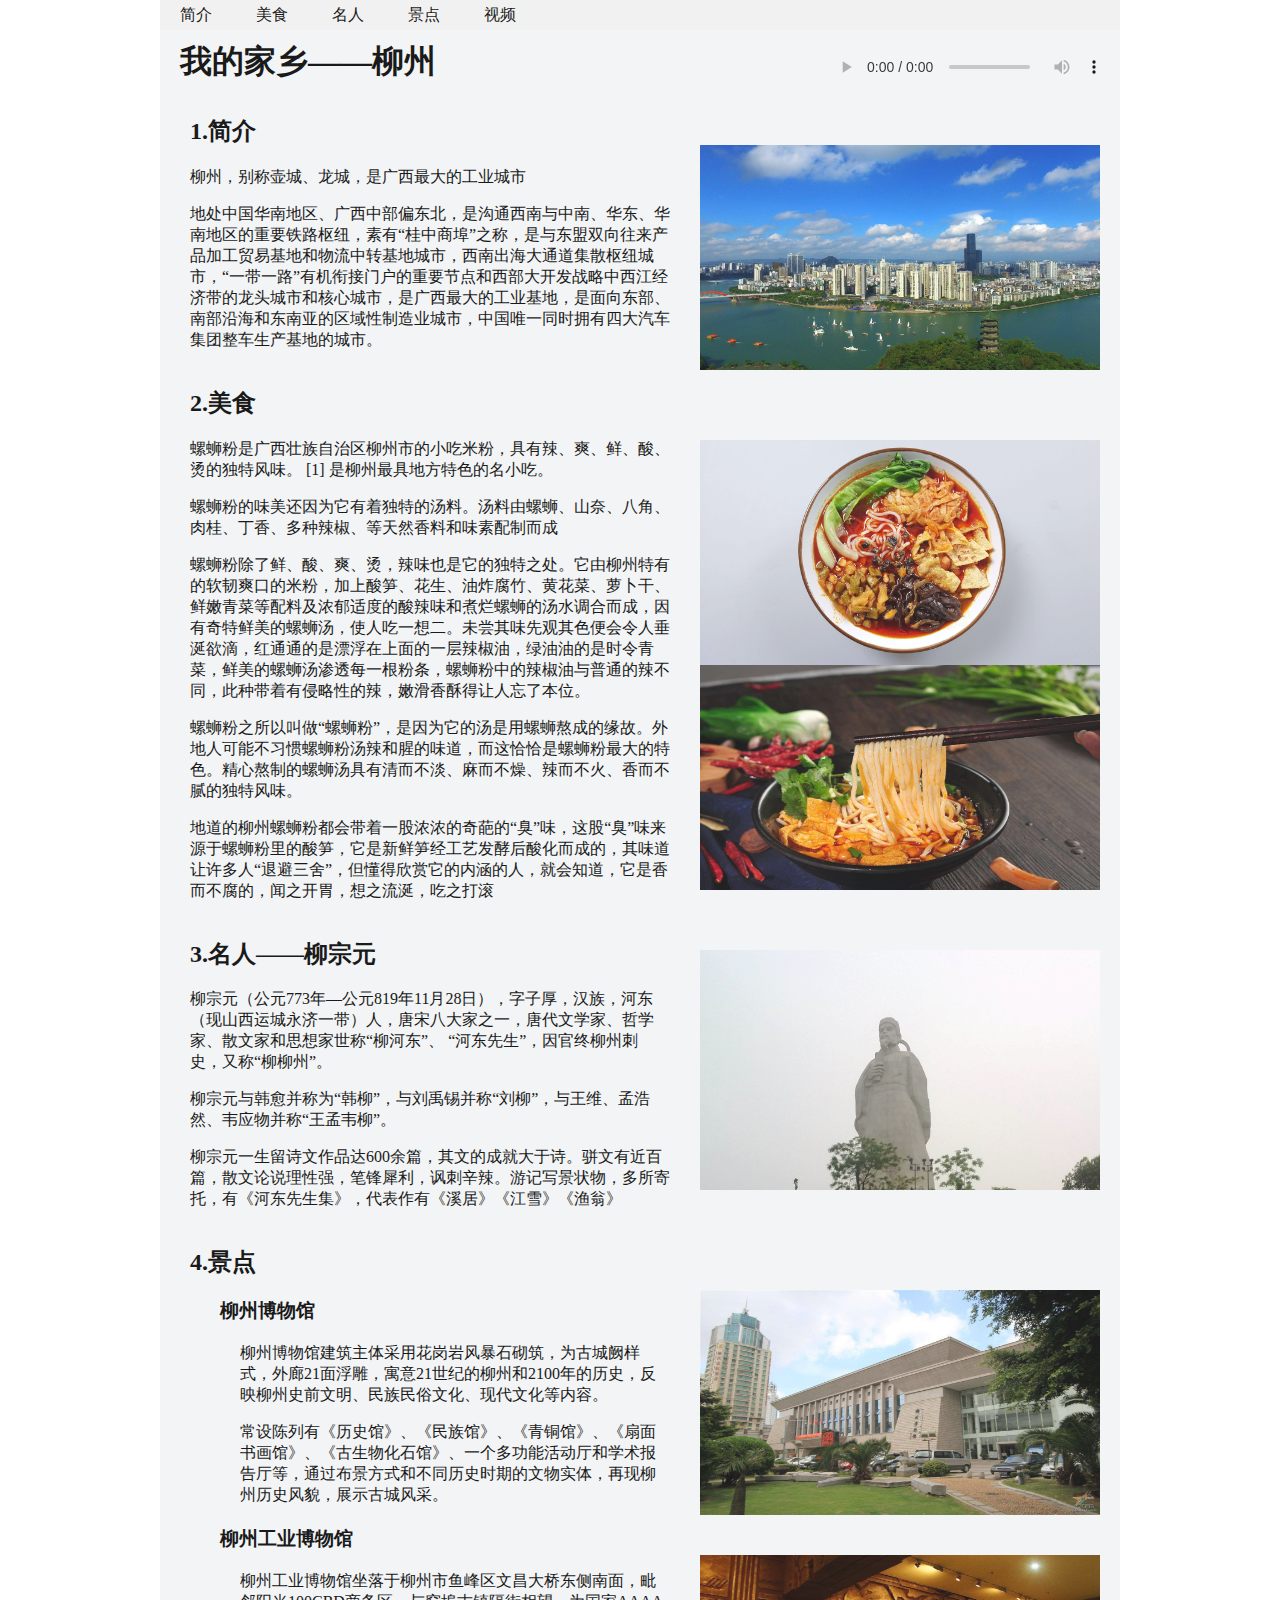
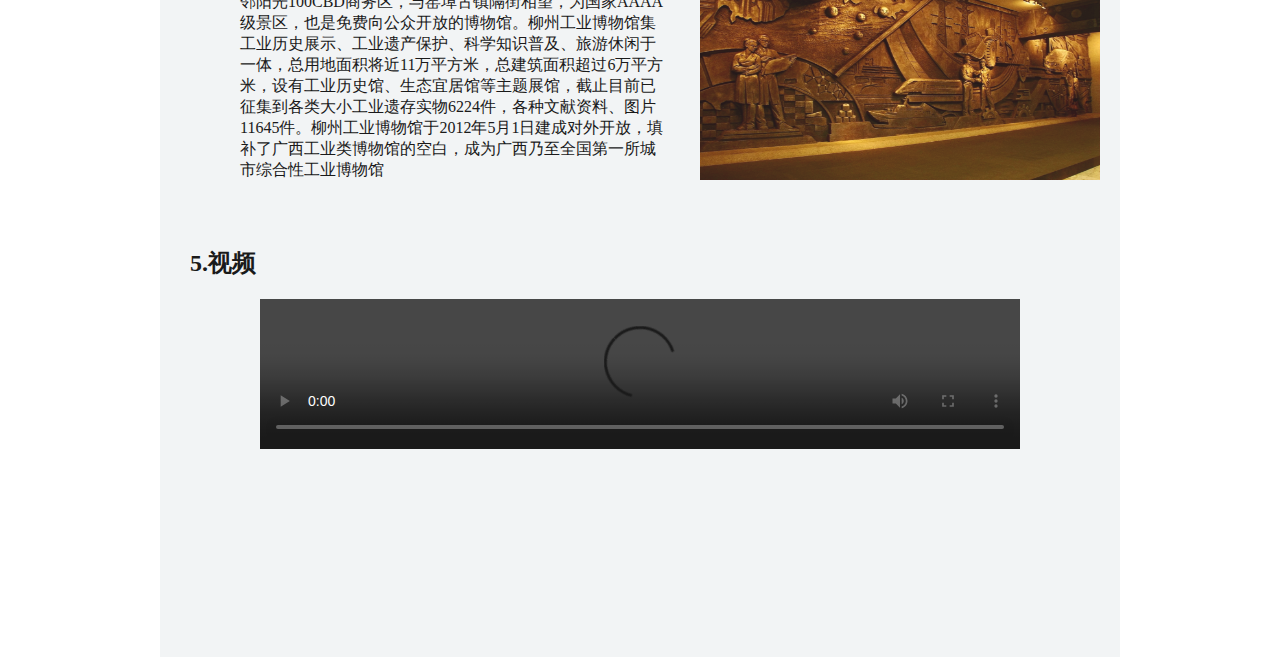
==== index.html @ 6eb38eb7 "Initial commit" ====
<!DOCTYPE html>
<html>
    <head>
        <meta charset="utf-8"/>
        <title>广西柳州</title>
        <link rel="stylesheet" href="css/style.css">
    </head>
    <body>
        <div class="box">
            <nav>
                <div class="navigator">
                    <a href="#01" class="click">简介</a>
                    <a href="#02" class="click">美食</a>
                    <a href="#03" class="click">名人</a>
                    <a href="#04" class="click">景点</a>
                    <a href="#05" class="click">视频</a>
                </div>
                <audio autoplay="autoplay" loop="loop" preload="auto" controls="controls"
                            src="music/music_1.mp3">       
                </audio>
            </nav>
            <div>
                <div class="heading">
                    <h1 class="title_1">
                    我的家乡——柳州
                    </h1>
                </div>
            </div>
            <div class="text">
                <div class="introduction">
                    <h2 id="01">
                        1.简介
                    </h2>
                    <p>
                        柳州，别称壶城、龙城，是广西最大的工业城市
                    </p>
                    <p>
                        地处中国华南地区、广西中部偏东北，是沟通西南与中南、华东、华南地区的重要铁路枢纽，素有“桂中商埠”之称，是与东盟双向往来产品加工贸易基地和物流中转基地城市，西南出海大通道集散枢纽城市，“一带一路”有机衔接门户的重要节点和西部大开发战略中西江经济带的龙头城市和核心城市，是广西最大的工业基地，是面向东部、南部沿海和东南亚的区域性制造业城市，中国唯一同时拥有四大汽车集团整车生产基地的城市。
                    </p>
                </div>
                <div class="food">
                    <h2 id="02">
                        2.美食
                    </h2>
                    <p>
                        螺蛳粉是广西壮族自治区柳州市的小吃米粉，具有辣、爽、鲜、酸、烫的独特风味。 [1]  是柳州最具地方特色的名小吃。
                    </p>    
                    <p>   
                    螺蛳粉的味美还因为它有着独特的汤料。汤料由螺蛳、山奈、八角、肉桂、丁香、多种辣椒、等天然香料和味素配制而成
                    </p>
                    <p>
                        螺蛳粉除了鲜、酸、爽、烫，辣味也是它的独特之处。它由柳州特有的软韧爽口的米粉，加上酸笋、花生、油炸腐竹、黄花菜、萝卜干、鲜嫩青菜等配料及浓郁适度的酸辣味和煮烂螺蛳的汤水调合而成，因有奇特鲜美的螺蛳汤，使人吃一想二。未尝其味先观其色便会令人垂涎欲滴，红通通的是漂浮在上面的一层辣椒油，绿油油的是时令青菜，鲜美的螺蛳汤渗透每一根粉条，螺蛳粉中的辣椒油与普通的辣不同，此种带着有侵略性的辣，嫩滑香酥得让人忘了本位。
                    </p>
                    <p>
                        螺蛳粉之所以叫做“螺蛳粉”，是因为它的汤是用螺蛳熬成的缘故。外地人可能不习惯螺蛳粉汤辣和腥的味道，而这恰恰是螺蛳粉最大的特色。精心熬制的螺蛳汤具有清而不淡、麻而不燥、辣而不火、香而不腻的独特风味。
                    </p>    
                    <p>
                        地道的柳州螺蛳粉都会带着一股浓浓的奇葩的“臭”味，这股“臭”味来源于螺蛳粉里的酸笋，它是新鲜笋经工艺发酵后酸化而成的，其味道让许多人“退避三舍”，但懂得欣赏它的内涵的人，就会知道，它是香而不腐的，闻之开胃，想之流涎，吃之打滚
                    </p>
                </div>
                <div class="famous">
                    <h2 id="03">
                        3.名人——柳宗元
                    </h2>
                    <p>
                        柳宗元（公元773年—公元819年11月28日），字子厚，汉族，河东（现山西运城永济一带）人，唐宋八大家之一，唐代文学家、哲学家、散文家和思想家世称“柳河东”、 “河东先生”，因官终柳州刺史，又称“柳柳州”。
                    </p>
                    <p>
                        柳宗元与韩愈并称为“韩柳”，与刘禹锡并称“刘柳”，与王维、孟浩然、韦应物并称“王孟韦柳”。
                    </p>
                    <p>
                        柳宗元一生留诗文作品达600余篇，其文的成就大于诗。骈文有近百篇，散文论说理性强，笔锋犀利，讽刺辛辣。游记写景状物，多所寄托，有《河东先生集》，代表作有《溪居》《江雪》《渔翁》
                    </p>
                </div>
                <div class="sightseeing">
                    <h2 id="04">
                    4.景点
                    </h2>
                    <h3 class="little_title">
                        柳州博物馆
                    </h3>
                    <p class="p4_p">
                    柳州博物馆建筑主体采用花岗岩风暴石砌筑，为古城阙样式，外廊21面浮雕，寓意21世纪的柳州和2100年的历史，反映柳州史前文明、民族民俗文化、现代文化等内容。
                    </p>
                    <p class="p4_p">
                    常设陈列有《历史馆》、《民族馆》、《青铜馆》、《扇面书画馆》、《古生物化石馆》、一个多功能活动厅和学术报告厅等，通过布景方式和不同历史时期的文物实体，再现柳州历史风貌，展示古城风采。
                    </p>
                    <h3 class="little_title">
                        柳州工业博物馆
                    </h3>
                    <p class="p4_p">
                    柳州工业博物馆坐落于柳州市鱼峰区文昌大桥东侧南面，毗邻阳光100CBD商务区，与窑埠古镇隔街相望，为国家AAAA级景区，也是免费向公众开放的博物馆。柳州工业博物馆集工业历史展示、工业遗产保护、科学知识普及、旅游休闲于一体，总用地面积将近11万平方米，总建筑面积超过6万平方米，设有工业历史馆、生态宜居馆等主题展馆，截止目前已征集到各类大小工业遗存实物6224件，各种文献资料、图片11645件。柳州工业博物馆于2012年5月1日建成对外开放，填补了广西工业类博物馆的空白，成为广西乃至全国第一所城市综合性工业博物馆
                    </p>
                </div>
            </div>
            <div class="pic">
                <img src="pic/pic_2.jpg" class="introduce_pic">
                <img src="pic/pic_7.jpg" class="food_pic" style="margin-top: 50px;">
                <img src="pic/pic_18.jpg" class="food_pic">
                <img src="pic/pic_17.jpg" class="famous_pic">
                <img src="pic/pic_15.jpg" class="sightseeing_pic_1">
                <img src="pic/pic_14.jpg" class="sightseeing_pic_2">
            </div>
            <div>
                <h2 id="05" class="video_title">
                    5.视频
                </h2>
                <div style="margin:100px;">
                    <video src="video/video_1.mp4" class="video" controls="controls"></video>
                </div>
                <img src="pic/tm.gif" height="100px">
            </div>
    </body>
</html>
---- css/style.css ----
body{
	margin: 0 auto;
	padding: 0 auto;
	background: url(https://timgsa.baidu.com/timg?image&quality=80&size=b9999_10000&sec=1590161039646&di=6811999ba55d52f9fa876b9d6bae0b6d&imgtype=0&src=http%3A%2F%2Fb2c.gaohangip.com%2Fuploads%2F151014%2F151014%2F1-151014160R9510.jpg);
	background-attachment: fixed;
	width: 100%;
}
nav{
    height: 30px ;
    background-color: rgb(241, 240, 240);
}
.navigator{
    line-height: 30px;
    margin: 0;
    background-color: rgb(241, 240, 240);
    width:960px;
    height:30px;
    position:fixed;
    top:0;
}
.click{
    margin: 20px;
    text-decoration: none;
    color: rgb(0,0,0);
}
audio{
    float: right;
    margin-top: 40px;
}
.text{
    width: 500px;
    float: left;
}
.pic{
    width: 400px;
    float: right;
}
.box{
    width: 960px;
    margin: 0 auto;
    background-color: rgb(241, 243, 244);
    filter:alpha(Opacity=90);
    -moz-opacity:0.9;
    opacity: 0.9;
}
.heading{
    height: 65px;
    margin-left: 0px;
    margin-top: 0px;
    background-color: rgb(241, 243, 244);
}
.title_1{
    margin-block-start: 0px;
    margin-block-end: 0px;
    padding: 10px 20px 0px 20px;
    height: 40px;
}
.introduction{
    width: 480px;
    padding-left: 30px;
    float: left;
  
}
.introduce_pic{
    width: 400px;
    height: 225px;
    margin: 20px;
    margin-top: 50px;
    float: right;
  
}
.food{
    width: 480px;
    margin-top: 0px;
    padding-left: 30px;
    float: left;
    
}
.food_pic{
    width: 400px;
    height: 225px;
    margin-right: 20px;
    float: right;
    
}
.famous{
    width: 480px;
    margin-top: 0px;
    padding-left: 30px;
    float: left;
   
}
.famous_pic{
    width: 400px;
    height: 240px;
    margin-right: 20px;
    margin-top: 60px;
    float: right;
   
}
.bottom{
    width: 100%;
    height: 100px;
   
}
.sightseeing{
    width: 480px;
    margin-top: 0px;
    padding-left: 30px;
    float: left;
  
}
.little_title{
    margin-left: 30px;
    margin-top: 20px;
   
}
.p4_p{
    margin-left: 50px;
   
}
.sightseeing_pic_1{
    width: 400px;
    height: 225px;
    margin-right: 20px;
    margin-top: 100px;
    float: right;
    
}
.sightseeing_pic_2{
    width: 400px;
    height: 225px;
    margin-right: 20px;
    margin-top: 40px;
    float: right;
}
.video_box{
    margin: 0 auto;
}
.video_title{
    width: 480px;
    margin-top: 50px;
    padding-left: 30px;
    float: left;
}
.video{
    width:100%;;
}
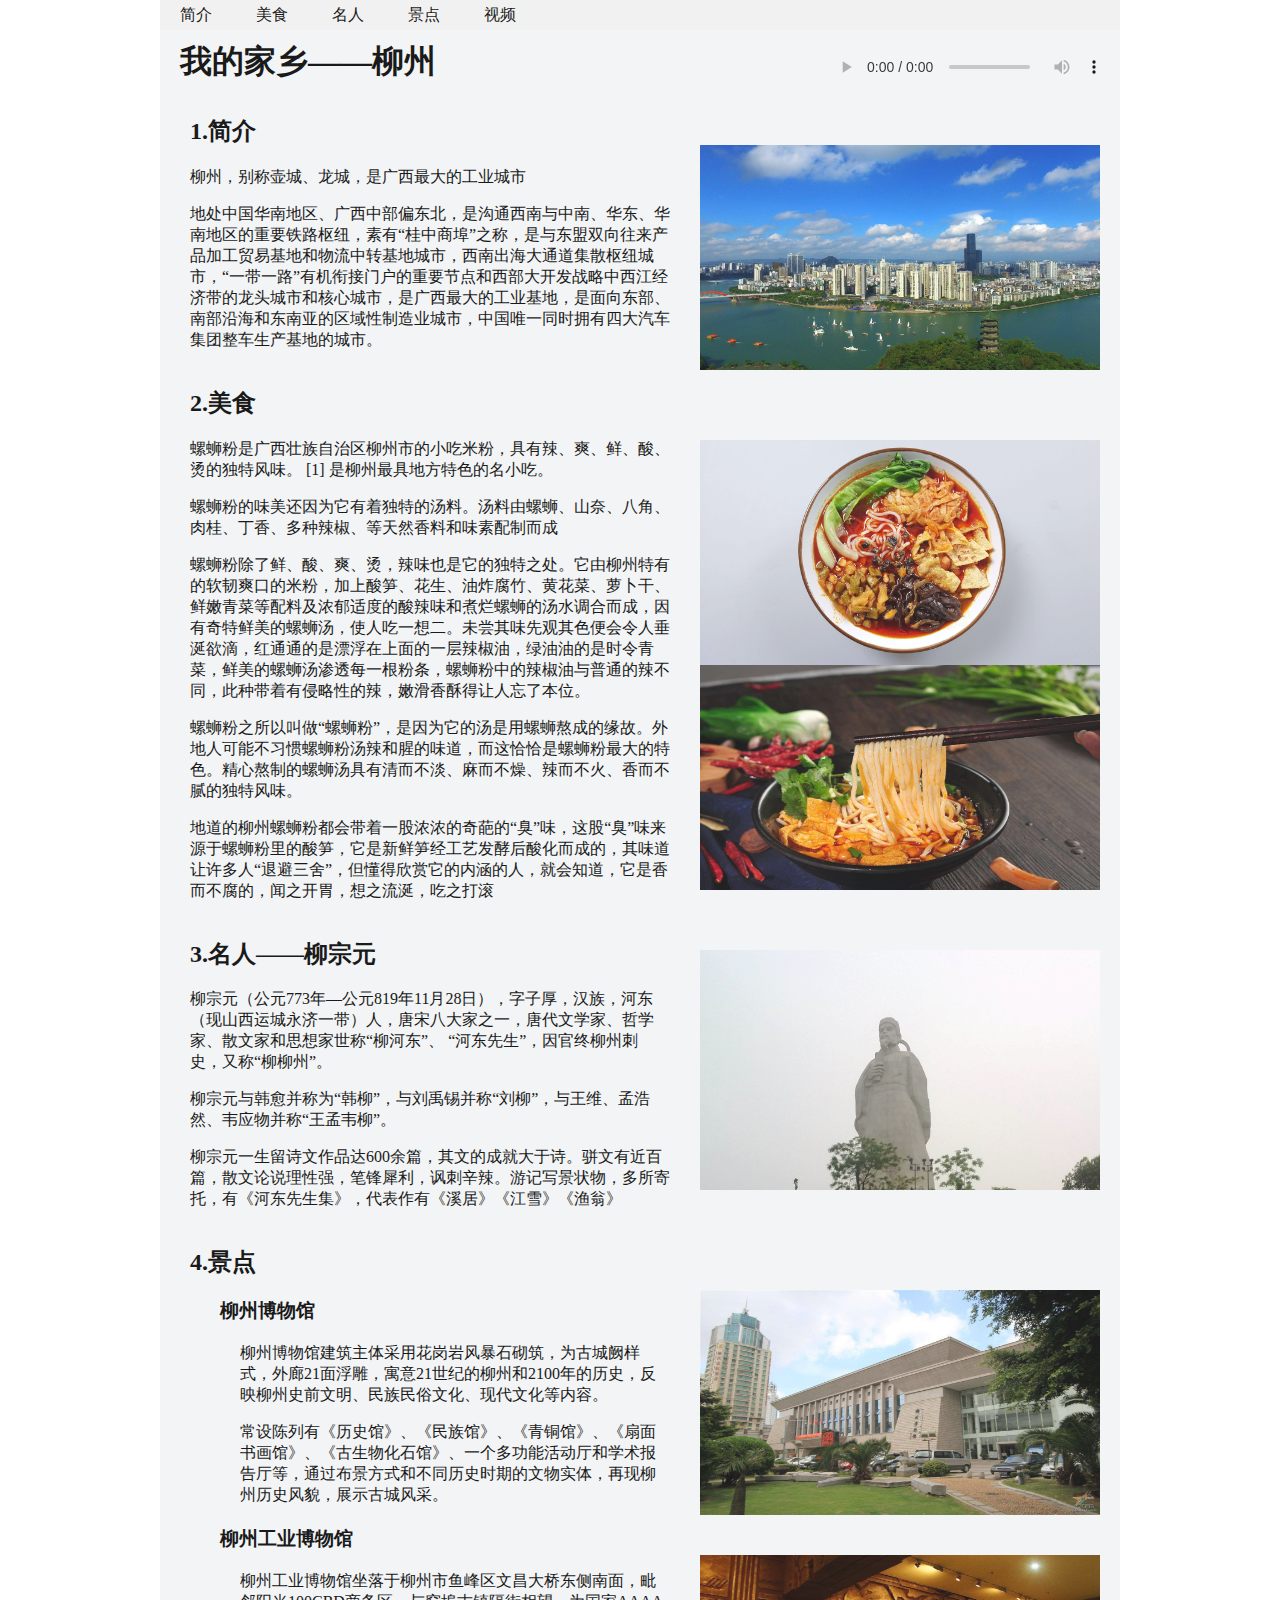
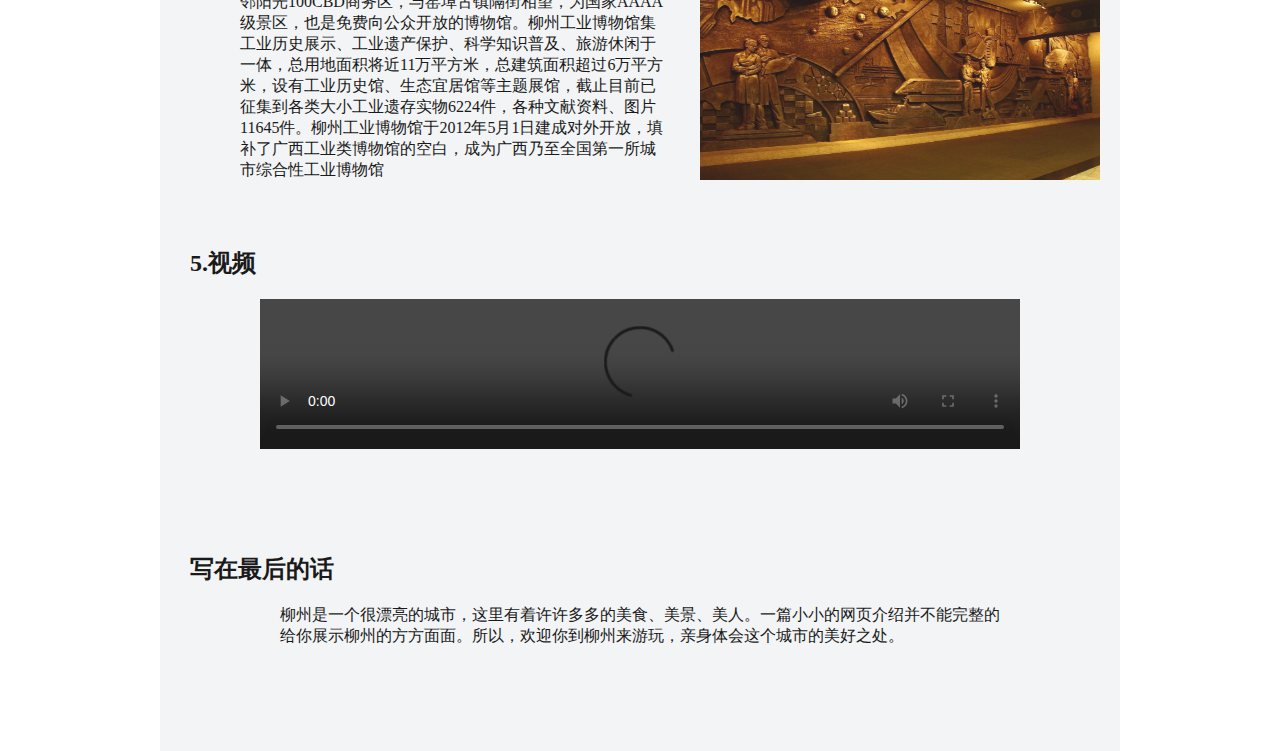
==== commit 94c7562e: "xiaogaiyixia" ====
--- a/index.html
+++ b/index.html
@@ -108,6 +108,15 @@
                 <div style="margin:100px;">
                     <video src="video/video_1.mp4" class="video" controls="controls"></video>
                 </div>
+                
+            </div>
+            <div>
+                <h2 class="last_title">
+                    写在最后的话
+                </h2>
+                <p class="last_p">
+                    柳州是一个很漂亮的城市，这里有着许许多多的美食、美景、美人。一篇小小的网页介绍并不能完整的给你展示柳州的方方面面。所以，欢迎你到柳州来游玩，亲身体会这个城市的美好之处。
+                </p>
                 <img src="pic/tm.gif" height="100px">
             </div>
     </body>
--- a/css/style.css
+++ b/css/style.css
@@ -145,4 +145,14 @@
 }
 .video{
     width:100%;;
+}
+.last_title{
+    width: 480px;
+    margin-top: 50px;
+    padding-left: 30px;
+}
+.last_p{
+    width: 720px;
+    margin: 0 auto;
+
 }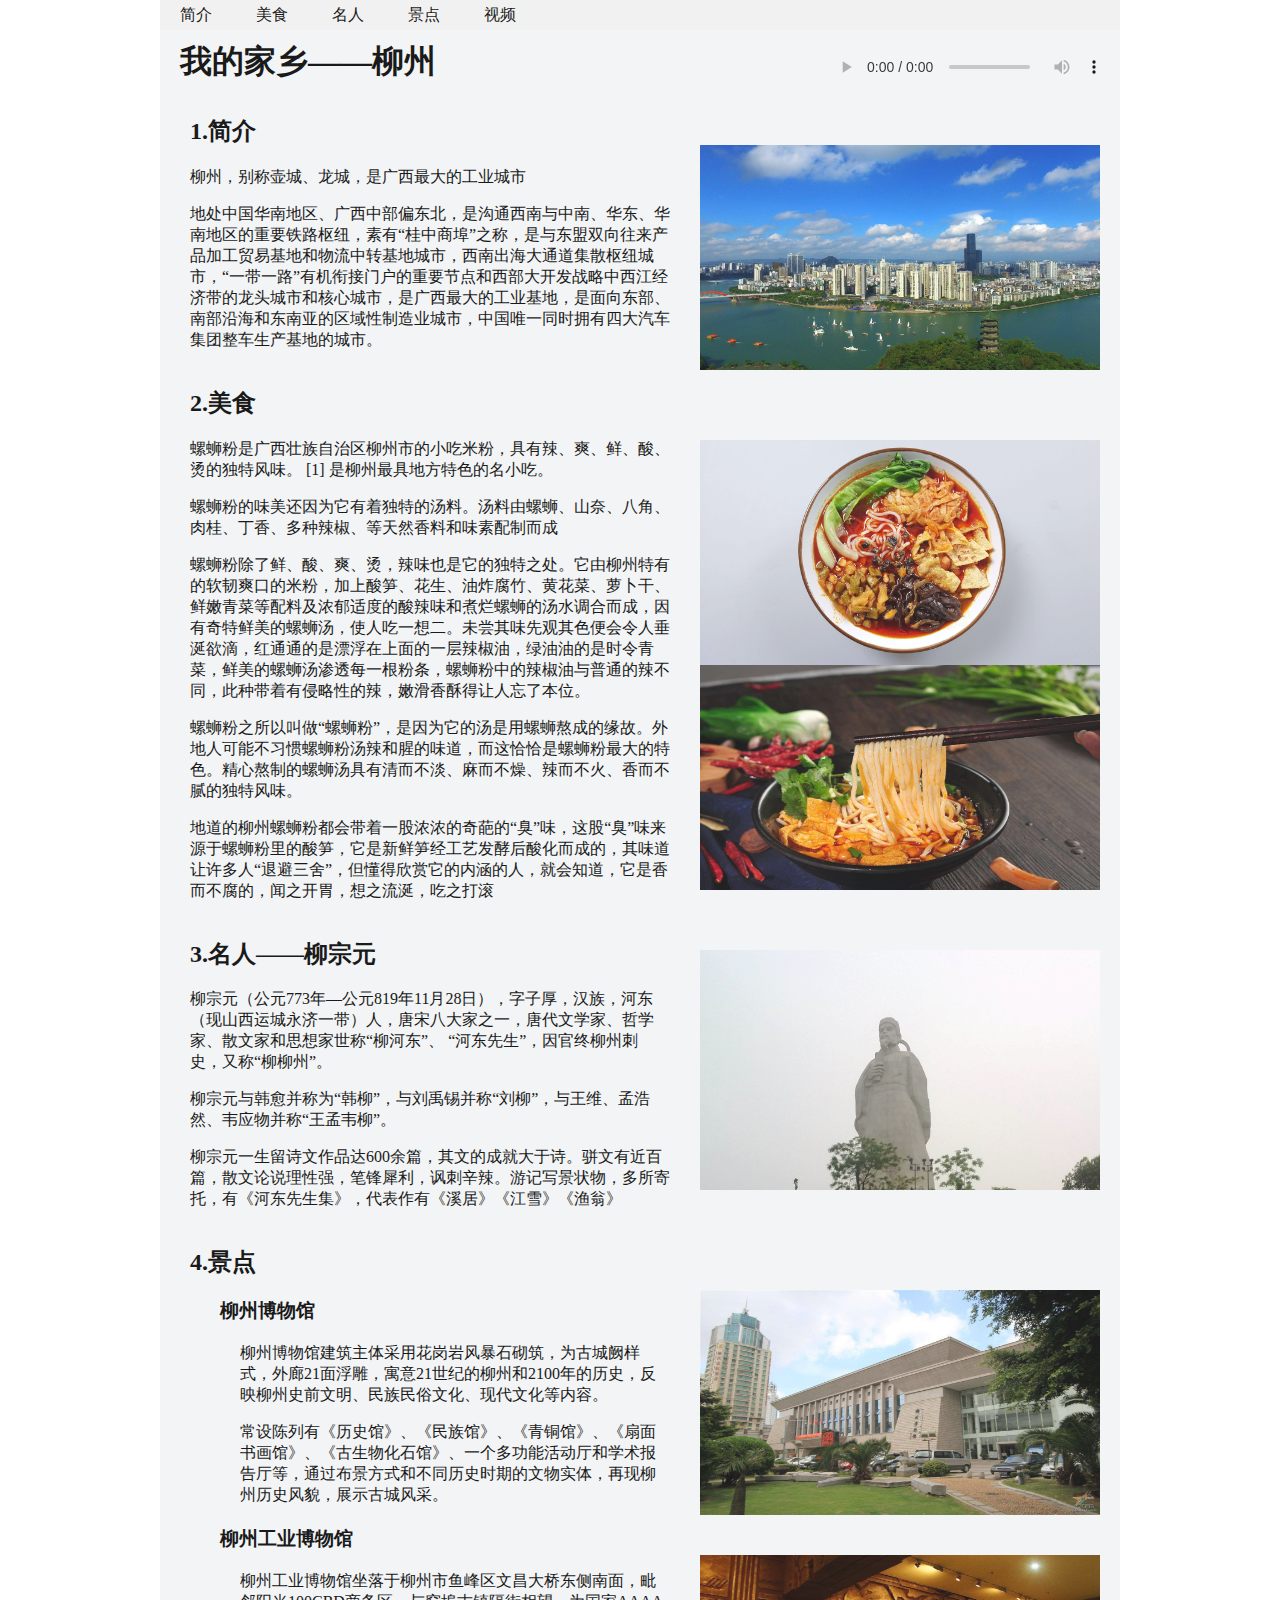
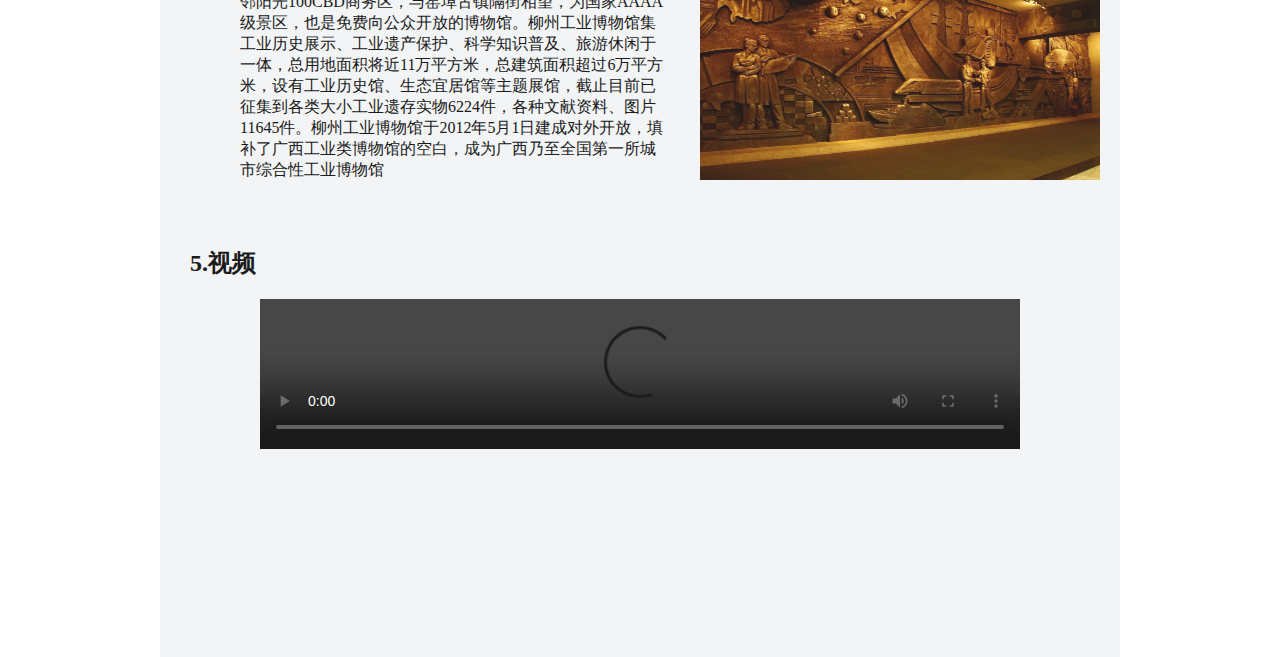
==== commit 74906f1d: "Revert "xiaogaiyixia"" ====
--- a/index.html
+++ b/index.html
@@ -108,15 +108,6 @@
                 <div style="margin:100px;">
                     <video src="video/video_1.mp4" class="video" controls="controls"></video>
                 </div>
-                
-            </div>
-            <div>
-                <h2 class="last_title">
-                    写在最后的话
-                </h2>
-                <p class="last_p">
-                    柳州是一个很漂亮的城市，这里有着许许多多的美食、美景、美人。一篇小小的网页介绍并不能完整的给你展示柳州的方方面面。所以，欢迎你到柳州来游玩，亲身体会这个城市的美好之处。
-                </p>
                 <img src="pic/tm.gif" height="100px">
             </div>
     </body>
--- a/css/style.css
+++ b/css/style.css
@@ -145,14 +145,4 @@
 }
 .video{
     width:100%;;
-}
-.last_title{
-    width: 480px;
-    margin-top: 50px;
-    padding-left: 30px;
-}
-.last_p{
-    width: 720px;
-    margin: 0 auto;
-
 }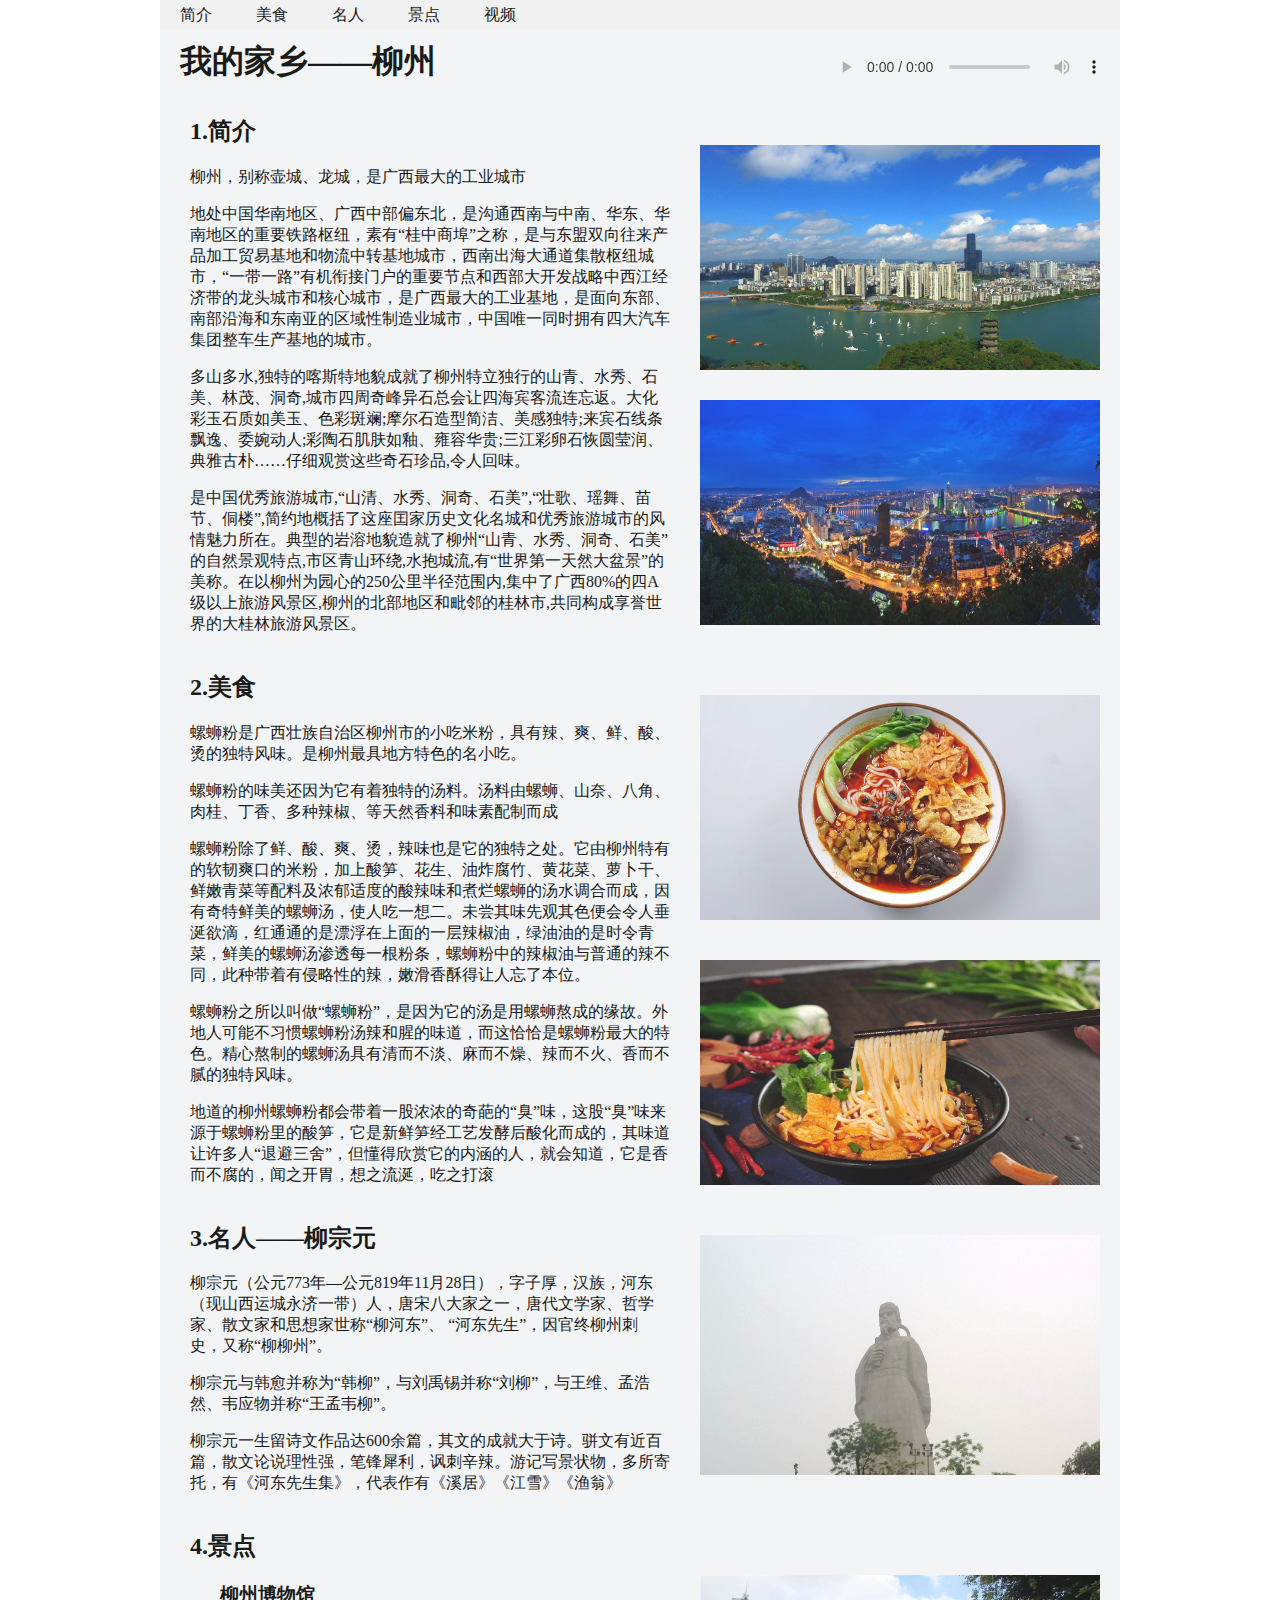
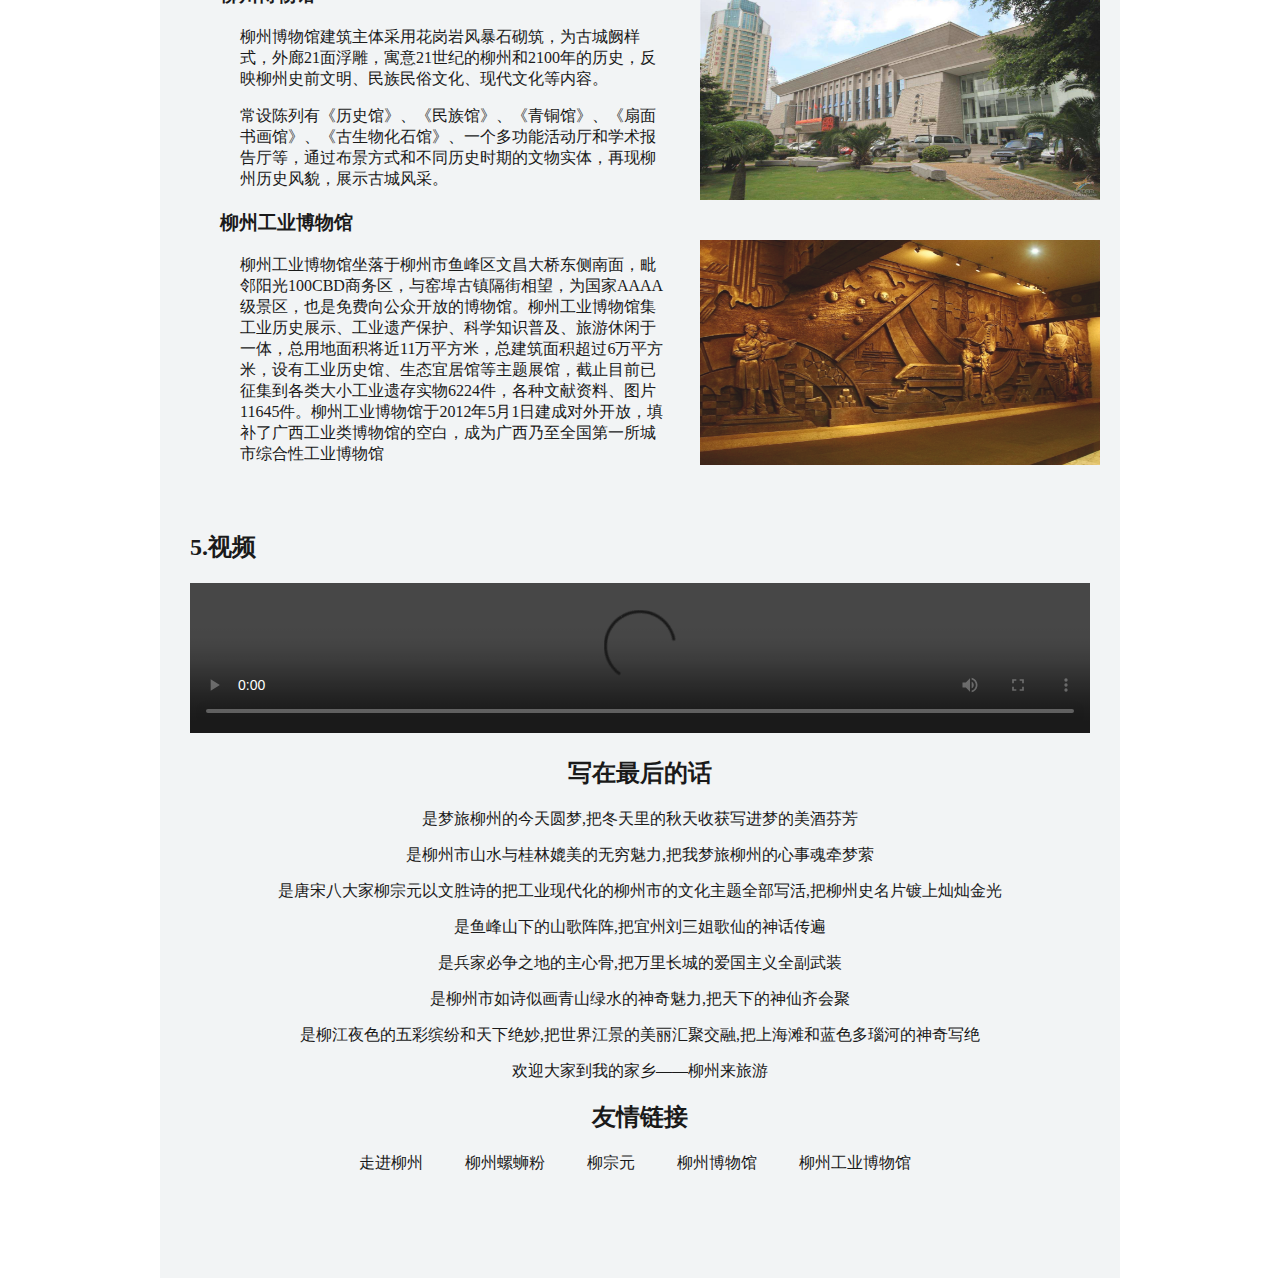
==== commit 2b9ceb1a: "修改" ====
--- a/index.html
+++ b/index.html
@@ -37,13 +37,19 @@
                     <p>
                         地处中国华南地区、广西中部偏东北，是沟通西南与中南、华东、华南地区的重要铁路枢纽，素有“桂中商埠”之称，是与东盟双向往来产品加工贸易基地和物流中转基地城市，西南出海大通道集散枢纽城市，“一带一路”有机衔接门户的重要节点和西部大开发战略中西江经济带的龙头城市和核心城市，是广西最大的工业基地，是面向东部、南部沿海和东南亚的区域性制造业城市，中国唯一同时拥有四大汽车集团整车生产基地的城市。
                     </p>
+                    <p>
+                        多山多水,独特的喀斯特地貌成就了柳州特立独行的山青、水秀、石美、林茂、洞奇,城市四周奇峰异石总会让四海宾客流连忘返。大化彩玉石质如美玉、色彩斑斓;摩尔石造型简洁、美感独特;来宾石线条飘逸、委婉动人;彩陶石肌肤如釉、雍容华贵;三江彩卵石恢圆莹润、典雅古朴……仔细观赏这些奇石珍品,令人回味。
+                    </p>
+                    <p>
+                        是中国优秀旅游城市,“山清、水秀、洞奇、石美”,“壮歌、瑶舞、苗节、侗楼”,简约地概括了这座囯家历史文化名城和优秀旅游城市的风情魅力所在。典型的岩溶地貌造就了柳州“山青、水秀、洞奇、石美”的自然景观特点,市区青山环绕,水抱城流,有“世界第一天然大盆景”的美称。在以柳州为园心的250公里半径范围内,集中了广西80%的四A级以上旅游风景区,柳州的北部地区和毗邻的桂林市,共同构成享誉世界的大桂林旅游风景区。
+                    </p>
                 </div>
                 <div class="food">
                     <h2 id="02">
                         2.美食
                     </h2>
                     <p>
-                        螺蛳粉是广西壮族自治区柳州市的小吃米粉，具有辣、爽、鲜、酸、烫的独特风味。 [1]  是柳州最具地方特色的名小吃。
+                        螺蛳粉是广西壮族自治区柳州市的小吃米粉，具有辣、爽、鲜、酸、烫的独特风味。是柳州最具地方特色的名小吃。
                     </p>    
                     <p>   
                     螺蛳粉的味美还因为它有着独特的汤料。汤料由螺蛳、山奈、八角、肉桂、丁香、多种辣椒、等天然香料和味素配制而成
@@ -94,9 +100,10 @@
                 </div>
             </div>
             <div class="pic">
-                <img src="pic/pic_2.jpg" class="introduce_pic">
-                <img src="pic/pic_7.jpg" class="food_pic" style="margin-top: 50px;">
-                <img src="pic/pic_18.jpg" class="food_pic">
+                <img src="pic/pic_2.jpg" class="introduce_pic_1">
+                <img src="pic/pic_5.jpg" class="introduce_pic_2">
+                <img src="pic/pic_7.jpg" class="food_pic_1">
+                <img src="pic/pic_18.jpg" class="food_pic_2">
                 <img src="pic/pic_17.jpg" class="famous_pic">
                 <img src="pic/pic_15.jpg" class="sightseeing_pic_1">
                 <img src="pic/pic_14.jpg" class="sightseeing_pic_2">
@@ -105,10 +112,59 @@
                 <h2 id="05" class="video_title">
                     5.视频
                 </h2>
-                <div style="margin:100px;">
+                <div class="video">
                     <video src="video/video_1.mp4" class="video" controls="controls"></video>
                 </div>
-                <img src="pic/tm.gif" height="100px">
+                <div>
+                    <h2 class="last_title">
+                        写在最后的话
+                    </h2>
+                    <p class="last_p">
+                        是梦旅柳州的今天圆梦,把冬天里的秋天收获写进梦的美酒芬芳
+                    </p>
+                    <p class="last_p">
+                        是柳州市山水与桂林媲美的无穷魅力,把我梦旅柳州的心事魂牵梦萦
+                    </p>
+                    <p class="last_p">
+                        是唐宋八大家柳宗元以文胜诗的把工业现代化的柳州市的文化主题全部写活,把柳州史名片镀上灿灿金光
+                    </p>
+                    <p class="last_p">
+                        是鱼峰山下的山歌阵阵,把宜州刘三姐歌仙的神话传遍
+                    </p>
+                    <p class="last_p">
+                        是兵家必争之地的主心骨,把万里长城的爱国主义全副武装
+                    </p>
+                    <p class="last_p">
+                        是柳州市如诗似画青山绿水的神奇魅力,把天下的神仙齐会聚
+                    </p>
+                    <P class="last_p">
+                        是柳江夜色的五彩缤纷和天下绝妙,把世界江景的美丽汇聚交融,把上海滩和蓝色多瑙河的神奇写绝
+                    </P>
+                    <P class="last_p">
+                        欢迎大家到我的家乡——柳州来旅游
+                    </P>
+                    <h2 class="last_title">
+                        友情链接
+                    </h2>
+                    <div class="link">
+                        <a href="http://www.liuzhou.gov.cn/zjlz/" class="link_text">
+                            走进柳州
+                        </a>
+                        <a href="https://baike.baidu.com/item/%E8%9E%BA%E8%9B%B3%E7%B2%89/1455359?fr=aladdin" class="link_text">
+                            柳州螺蛳粉
+                        </a>
+                        <a href="https://baike.baidu.com/item/%E6%9F%B3%E5%AE%97%E5%85%83/127462" class="link_text">
+                            柳宗元
+                        </a>
+                        <a href="https://baike.baidu.com/item/%E6%9F%B3%E5%B7%9E%E5%8D%9A%E7%89%A9%E9%A6%86/9477377?fr=aladdin" class="link_text">
+                            柳州博物馆
+                        </a>
+                        <a href="https://baike.baidu.com/item/%E6%9F%B3%E5%B7%9E%E5%B7%A5%E4%B8%9A%E5%8D%9A%E7%89%A9%E9%A6%86" class="link_text">
+                            柳州工业博物馆
+                        </a>
+                    </div>
+                    <img src="pic/tm.gif" height="100px">
+                </div>
             </div>
     </body>
 </html>--- a/css/style.css
+++ b/css/style.css
@@ -61,13 +61,20 @@
     float: left;
   
 }
-.introduce_pic{
+.introduce_pic_1{
     width: 400px;
     height: 225px;
     margin: 20px;
     margin-top: 50px;
     float: right;
   
+}
+.introduce_pic_2{
+    width: 400px;
+    height: 225px;
+    margin: 20px;
+    margin-top: 10px;
+    float: right;
 }
 .food{
     width: 480px;
@@ -76,12 +83,19 @@
     float: left;
     
 }
-.food_pic{
+.food_pic_1{
     width: 400px;
     height: 225px;
     margin-right: 20px;
-    float: right;
-    
+    margin-top: 50px;
+    float: right;   
+}
+.food_pic_2{
+    width: 400px;
+    height: 225px;
+    margin-right: 20px;
+    margin-top: 40px;
+    float: right;  
 }
 .famous{
     width: 480px;
@@ -94,14 +108,8 @@
     width: 400px;
     height: 240px;
     margin-right: 20px;
-    margin-top: 60px;
+    margin-top: 50px;
     float: right;
-   
-}
-.bottom{
-    width: 100%;
-    height: 100px;
-   
 }
 .sightseeing{
     width: 480px;
@@ -144,5 +152,26 @@
     float: left;
 }
 .video{
-    width:100%;;
-}+    margin: 0 auto;
+    width: 900px;
+}
+.last_title{
+    text-align: center;
+}
+.last_p{
+    width: 740px;
+    margin: 0 auto;
+    text-align: center;
+    margin-top: 15px;
+    
+}
+.link{
+    width: 600px;
+    margin: 0 auto;
+}
+.link_text{
+    padding: 19px;
+    text-decoration: none;
+    color: rgb(0,0,0);
+}
+
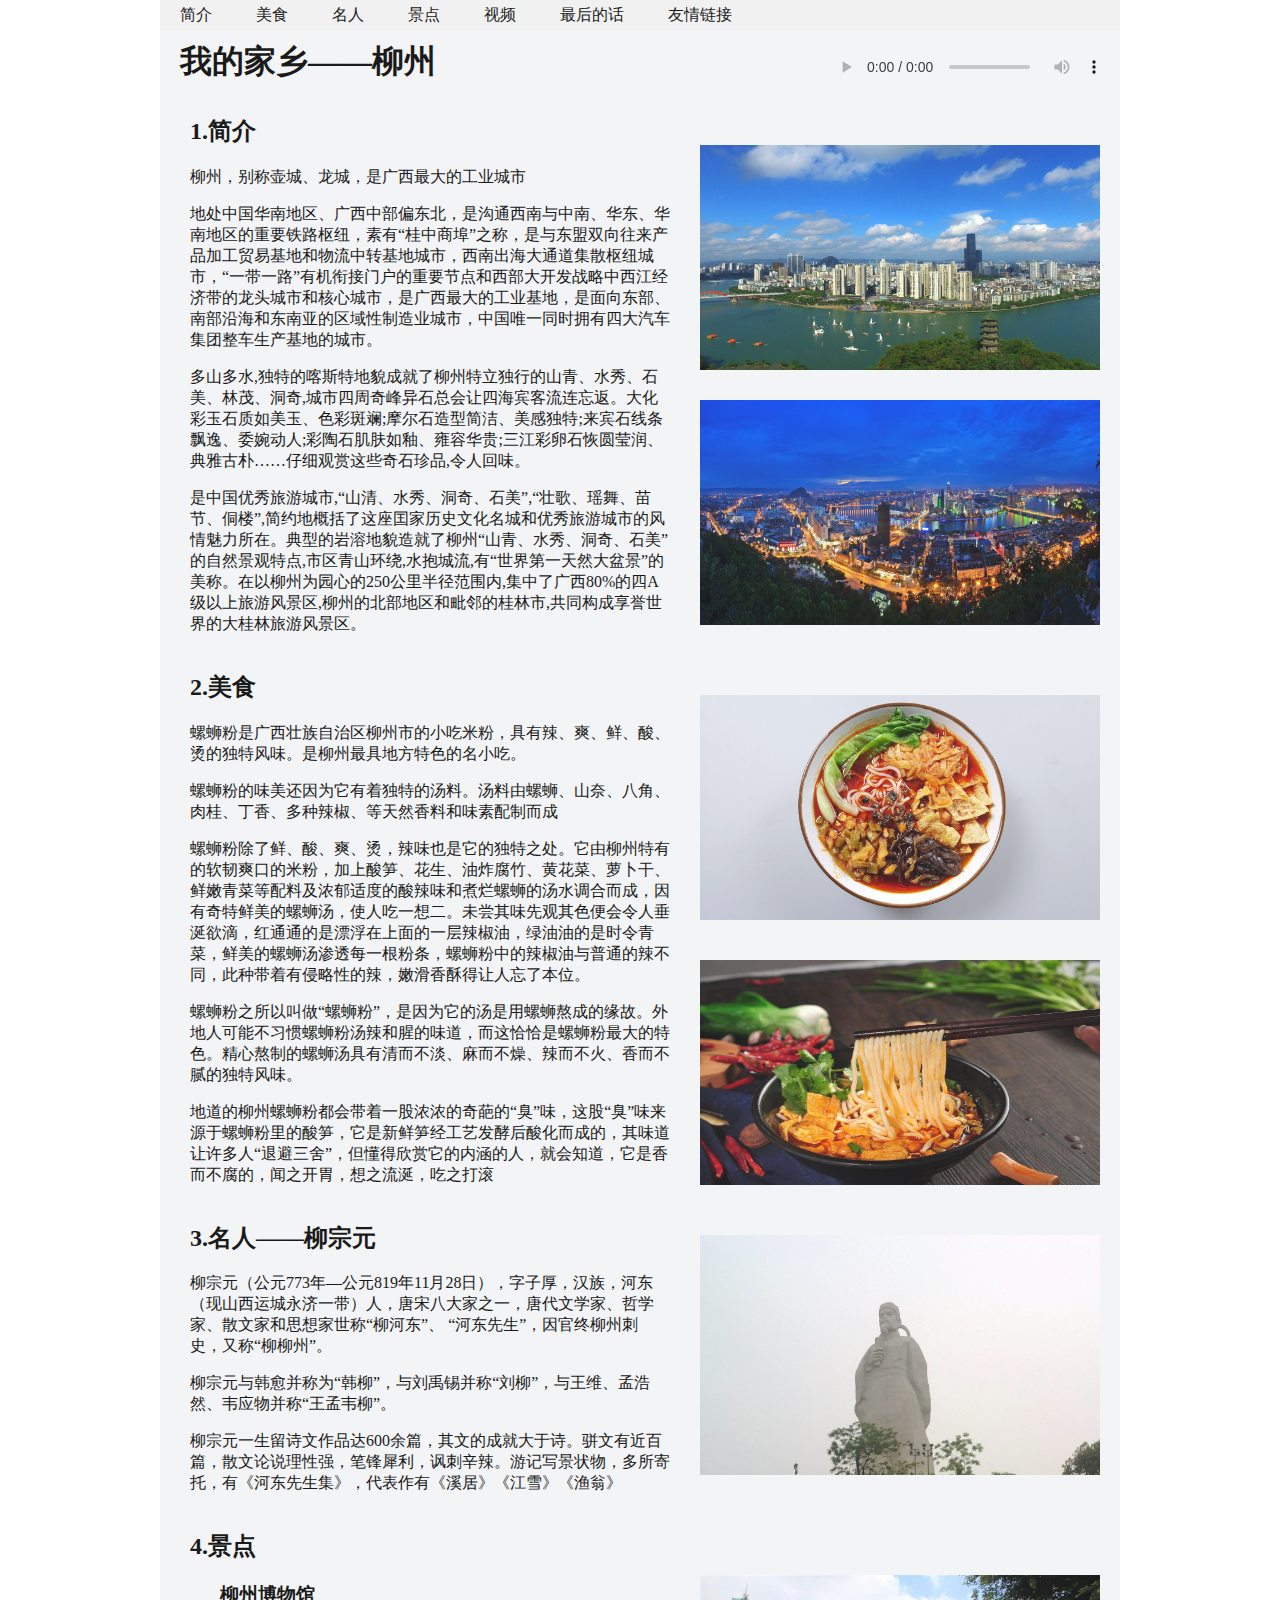
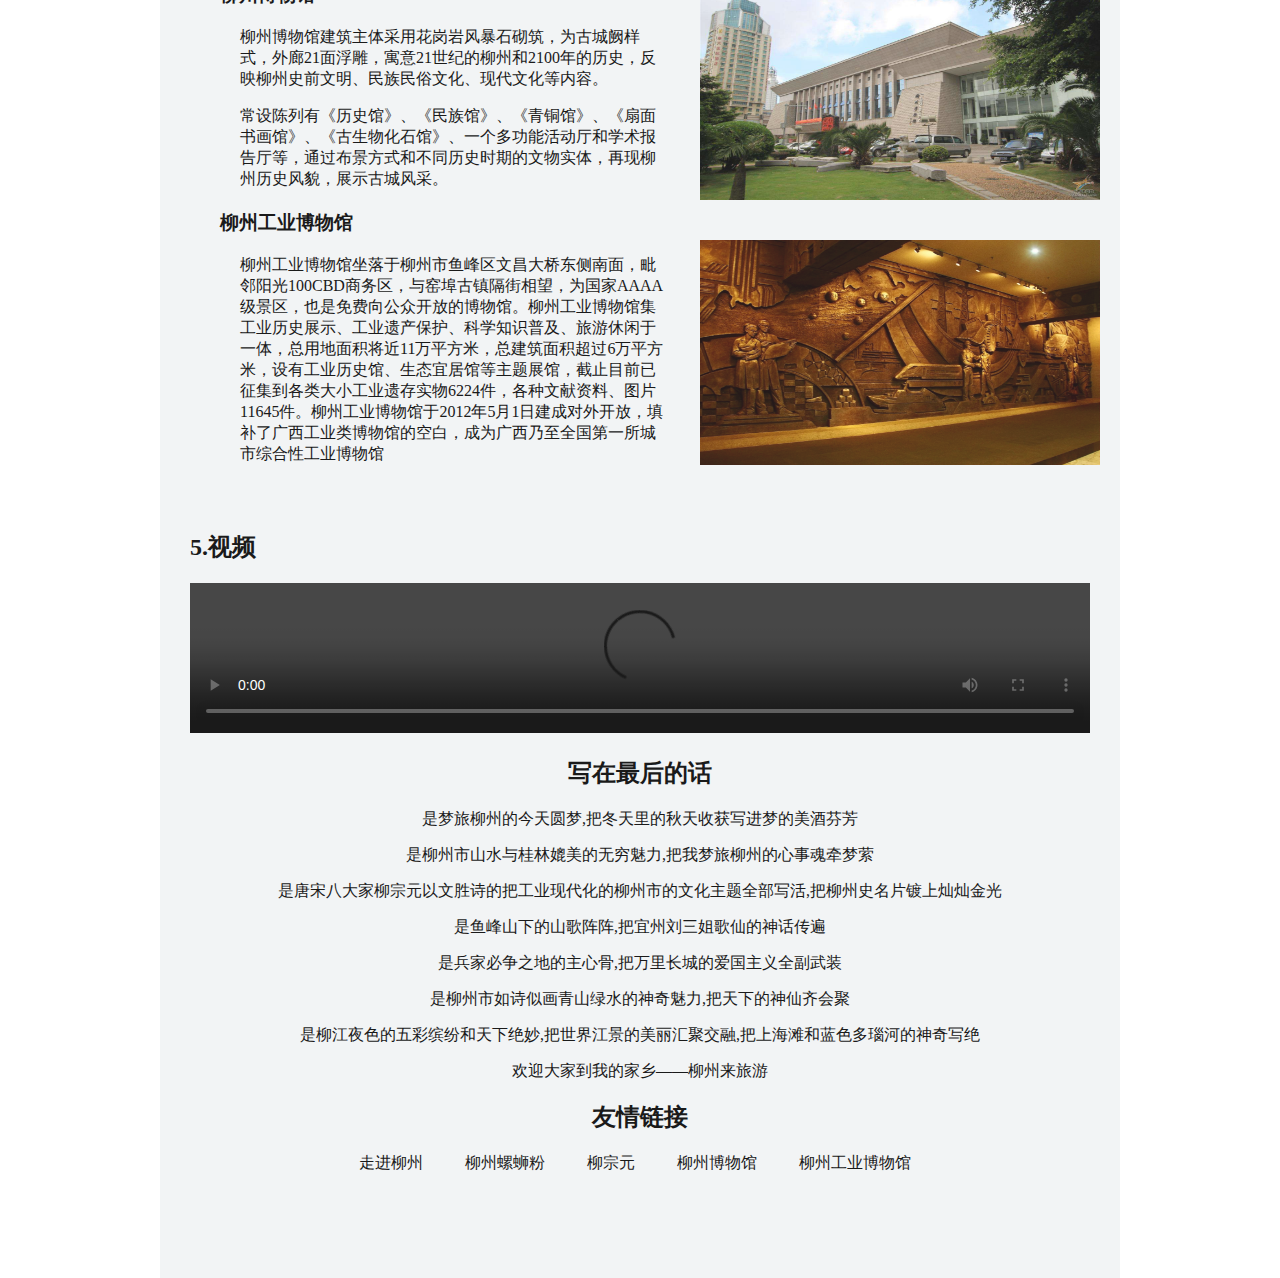
==== commit 7102e8fe: "修改" ====
--- a/index.html
+++ b/index.html
@@ -8,12 +8,15 @@
     <body>
         <div class="box">
             <nav>
+                <!-- href 指向想要跳转的位置的id -->
                 <div class="navigator">
-                    <a href="#01" class="click">简介</a>
-                    <a href="#02" class="click">美食</a>
-                    <a href="#03" class="click">名人</a>
-                    <a href="#04" class="click">景点</a>
-                    <a href="#05" class="click">视频</a>
+                    <a href="#01" class="click" title="简介">简介</a>
+                    <a href="#02" class="click" title="美食">美食</a>
+                    <a href="#03" class="click" title="名人">名人</a>
+                    <a href="#04" class="click" title="景点">景点</a>
+                    <a href="#05" class="click" title="视频">视频</a>
+                    <a href="#06" class="click" title="最后的话">最后的话</a>
+                    <a href="#07" class="click" title="友情链接">友情链接</a>
                 </div>
                 <audio autoplay="autoplay" loop="loop" preload="auto" controls="controls"
                             src="music/music_1.mp3">       
@@ -52,7 +55,7 @@
                         螺蛳粉是广西壮族自治区柳州市的小吃米粉，具有辣、爽、鲜、酸、烫的独特风味。是柳州最具地方特色的名小吃。
                     </p>    
                     <p>   
-                    螺蛳粉的味美还因为它有着独特的汤料。汤料由螺蛳、山奈、八角、肉桂、丁香、多种辣椒、等天然香料和味素配制而成
+                        螺蛳粉的味美还因为它有着独特的汤料。汤料由螺蛳、山奈、八角、肉桂、丁香、多种辣椒、等天然香料和味素配制而成
                     </p>
                     <p>
                         螺蛳粉除了鲜、酸、爽、烫，辣味也是它的独特之处。它由柳州特有的软韧爽口的米粉，加上酸笋、花生、油炸腐竹、黄花菜、萝卜干、鲜嫩青菜等配料及浓郁适度的酸辣味和煮烂螺蛳的汤水调合而成，因有奇特鲜美的螺蛳汤，使人吃一想二。未尝其味先观其色便会令人垂涎欲滴，红通通的是漂浮在上面的一层辣椒油，绿油油的是时令青菜，鲜美的螺蛳汤渗透每一根粉条，螺蛳粉中的辣椒油与普通的辣不同，此种带着有侵略性的辣，嫩滑香酥得让人忘了本位。
@@ -116,7 +119,7 @@
                     <video src="video/video_1.mp4" class="video" controls="controls"></video>
                 </div>
                 <div>
-                    <h2 class="last_title">
+                    <h2 class="last_title" id="06">
                         写在最后的话
                     </h2>
                     <p class="last_p">
@@ -146,7 +149,7 @@
                     <h2 class="last_title">
                         友情链接
                     </h2>
-                    <div class="link">
+                    <div class="link" id="07">
                         <a href="http://www.liuzhou.gov.cn/zjlz/" class="link_text">
                             走进柳州
                         </a>
